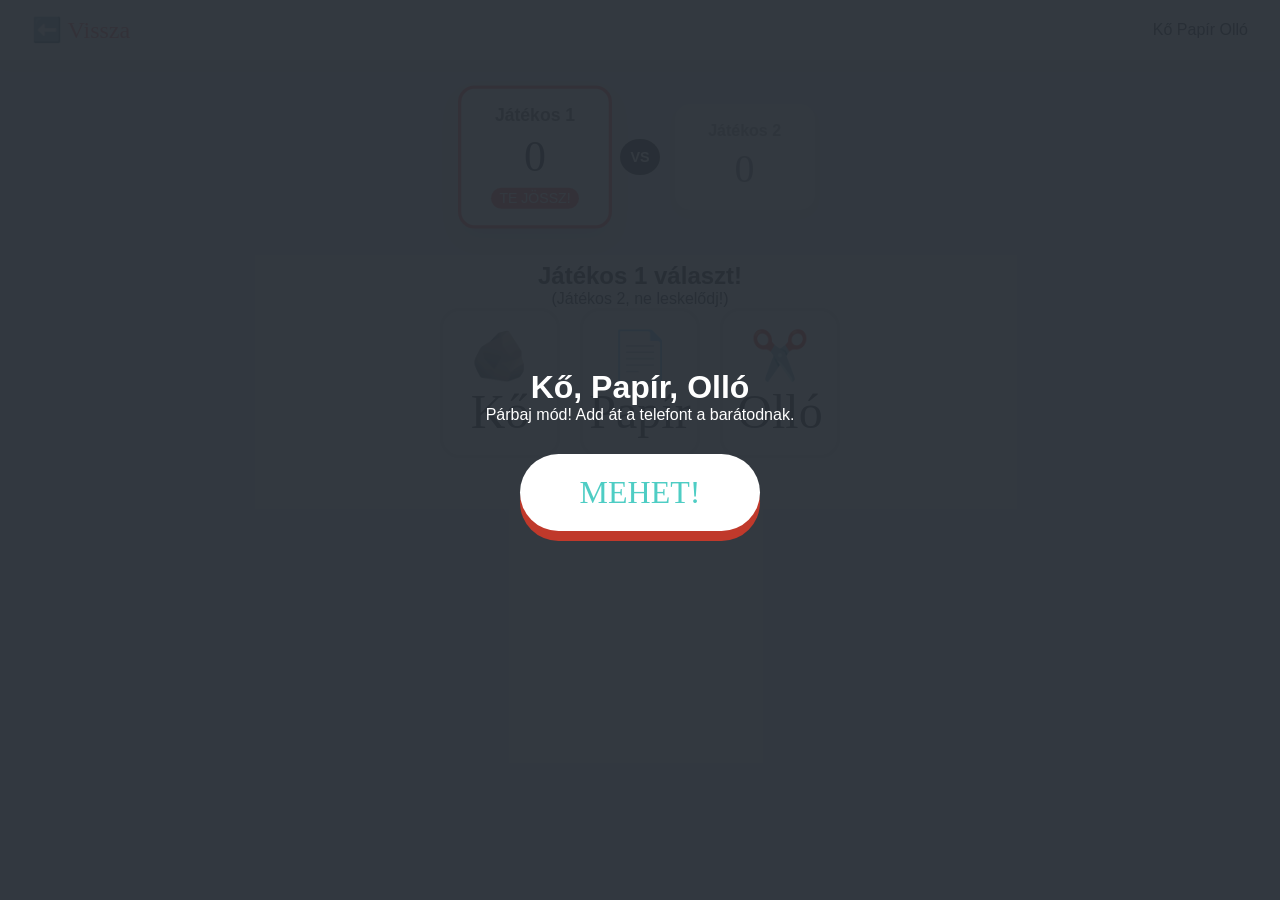
==== game2.html @ 3b240e28 "Add files via upload" ====
<!DOCTYPE html>
<html lang="hu">
<head>
    <meta charset="UTF-8">
    <meta name="viewport" content="width=device-width, initial-scale=1.0">
    <title>Kő, Papír, Olló</title>
    <link rel="stylesheet" href="style.css">
    <link rel="stylesheet" href="game2.css">
</head>
<body>
    <nav class="navbar">
        <div class="logo-container">
            <a href="index.html" style="text-decoration:none; color:inherit;">⬅️ Vissza</a>
        </div>
        <div>Kő Papír Olló</div>
    </nav>

    <div id="startScreen" class="overlay active">
        <div class="overlay-content">
            <h1>Kő, Papír, Olló</h1>
            <p>Párbaj mód! Add át a telefont a barátodnak.</p>
            <button onclick="startGame()" class="big-start-btn" style="color: #4ECDC4; background: white;">MEHET!</button>
        </div>
    </div>

    <div class="arena">
        <div class="score-container">
            <div class="player-card active-turn" id="p1-card">
                <div class="p-name">Játékos 1</div>
                <div class="p-score" id="p1-score">0</div>
                <div class="turn-indicator">TE JÖSSZ!</div>
            </div>
            
            <div class="vs-badge">VS</div>
            
            <div class="player-card" id="p2-card">
                <div class="p-name">Játékos 2</div>
                <div class="p-score" id="p2-score">0</div>
                <div class="turn-indicator">TE JÖSSZ!</div>
            </div>
        </div>

        <div class="game-stage" id="stage">
            <h2 id="instruction">Játékos 1 választ!</h2>
            <p id="sub-instruction" class="sub-text">(Játékos 2, ne leskelődj!)</p>

            <div class="options" id="options-container">
                <div class="option" onclick="makeChoice('rock')">🪨<br>Kő</div>
                <div class="option" onclick="makeChoice('paper')">📄<br>Papír</div>
                <div class="option" onclick="makeChoice('scissors')">✂️<br>Olló</div>
            </div>

            <div class="result-view" id="result-view" style="display: none;">
                <div class="hands">
                    <div class="hand" id="hand1">🤜</div>
                    <div class="hand" id="hand2">🤛</div>
                </div>
                <h2 id="round-result-text">Eredmény...</h2>
                <div class="controls hidden" id="controls">
                    <button class="action-btn" onclick="nextRound()">Következő Kör</button>
                    <button class="action-btn secondary" onclick="endGame()">Vége</button>
                </div>
            </div>
        </div>
    </div>
    
    <div id="interstitial" class="interstitial">
        <h2>Add át a telefont a Játékos 2-nek!</h2>
        <button class="action-btn" onclick="startTurn2()">Mehet!</button>
    </div>

    <script src="game2.js"></script>
</body>
</html>
---- style.css ----
:root {
    --primary: #FF6B6B;
    --secondary: #4ECDC4;
    --accent: #FFE66D;
    --dark: #292f36;
    --light: #f7fff7;
    --font-heading: 'Fredoka One', cursive;
    --font-body: 'Nunito', sans-serif;
}

* { margin: 0; padding: 0; box-sizing: border-box; }

body {
    font-family: var(--font-body);
    background-color: #f0f4f8;
    color: var(--dark);
    display: flex;
    flex-direction: column;
    min-height: 100vh;
}

/* Navigation */
.navbar {
    background: #fff;
    padding: 1rem 2rem;
    display: flex;
    justify-content: space-between;
    align-items: center;
    box-shadow: 0 4px 15px rgba(0,0,0,0.05);
    position: sticky;
    top: 0;
    z-index: 100;
}

.logo-container {
    display: flex;
    align-items: center;
    gap: 10px;
    font-family: var(--font-heading);
    font-size: 1.5rem;
    color: var(--primary);
}

.logo { width: 40px; height: 40px; border-radius: 50%; object-fit: cover; }

.nav-links { list-style: none; display: flex; gap: 2rem; }
.nav-links a { text-decoration: none; color: var(--dark); font-weight: 700; transition: color 0.3s; }
.nav-links a:hover, .nav-links a.active { color: var(--secondary); }

.hamburger { display: none; cursor: pointer; flex-direction: column; gap: 5px; }
.line { width: 25px; height: 3px; background-color: var(--dark); transition: 0.3s; }

/* Content */
.container { flex: 1; max-width: 1200px; margin: 0 auto; padding: 2rem; width: 100%; }
.hero { text-align: center; margin-bottom: 3rem; }
.hero h1 { font-family: var(--font-heading); font-size: 3rem; color: var(--primary); margin-bottom: 0.5rem; }

/* Game Grid */
.game-grid { display: grid; grid-template-columns: repeat(auto-fit, minmax(280px, 1fr)); gap: 2rem; }
.game-card {
    background: #fff; border-radius: 20px; overflow: hidden;
    box-shadow: 0 10px 20px rgba(0,0,0,0.05); transition: transform 0.3s, box-shadow 0.3s;
    cursor: pointer; border: 2px solid transparent;
}
.game-card:hover:not(.locked) {
    transform: translateY(-10px); box-shadow: 0 15px 30px rgba(0,0,0,0.1); border-color: var(--secondary);
}
.card-image {
    height: 180px; display: flex; justify-content: center; align-items: center;
    font-size: 4rem; background-size: cover; background-position: center;
}
.card-content { padding: 1.5rem; text-align: center; }
.card-content h3 { font-family: var(--font-heading); margin-bottom: 0.5rem; font-size: 1.5rem; }
.play-btn {
    margin-top: 1rem; padding: 0.5rem 1.5rem; background: var(--primary); color: #fff;
    border: none; border-radius: 50px; font-weight: 700; cursor: pointer; transition: background 0.3s;
}
.game-card:hover .play-btn { background: var(--secondary); }
.game-card.locked { opacity: 0.7; cursor: default; filter: grayscale(0.5); }

/* Start Screen Overlay (Közös minden játékhoz) */
.overlay {
    position: fixed; top: 0; left: 0; width: 100%; height: 100%;
    background: rgba(41, 47, 54, 0.95); display: none;
    justify-content: center; align-items: center; z-index: 2000; color: white;
}
.overlay.active { display: flex; }
.overlay-content { text-align: center; animation: popIn 0.5s; padding: 20px; }
.big-start-btn {
    padding: 20px 60px; font-size: 2rem; background: var(--primary); color: white;
    border: none; border-radius: 50px; cursor: pointer; font-family: var(--font-heading);
    margin-top: 30px; box-shadow: 0 10px 0 #c0392b; transition: transform 0.1s, box-shadow 0.1s;
}
.big-start-btn:active { transform: translateY(5px); box-shadow: 0 5px 0 #c0392b; }

@keyframes popIn { from { transform: scale(0); } to { transform: scale(1); } }

/* Footer */
footer { text-align: center; padding: 1.5rem; background: #fff; margin-top: auto; }

/* Mobile */
@media (max-width: 768px) {
    .hamburger { display: flex; }
    .nav-links {
        position: absolute; top: 70px; right: 0; height: 0; width: 100%;
        background: #fff; flex-direction: column; align-items: center; gap: 0;
        overflow: hidden; transition: height 0.4s ease; box-shadow: 0 10px 10px rgba(0,0,0,0.05);
    }
    .nav-links.active { height: 250px; }
    .nav-links li { width: 100%; text-align: center; padding: 1rem 0; border-bottom: 1px solid #f0f0f0; }
}
---- game2.css ----
.arena { max-width: 800px; margin: 0 auto; padding: 2rem; text-align: center; }

/* Pontszám Kártyák */
.score-container {
    display: flex; justify-content: center; align-items: center; gap: 15px; margin-bottom: 40px;
}
.player-card {
    background: white; padding: 15px; border-radius: 15px; width: 140px;
    text-align: center; box-shadow: 0 5px 10px rgba(0,0,0,0.05);
    border: 3px solid transparent; opacity: 0.6; transition: all 0.3s;
}
.player-card .p-name { font-weight: bold; color: #666; margin-bottom: 5px; }
.player-card .p-score { font-size: 2.5rem; font-family: var(--font-heading); color: var(--dark); }
.turn-indicator { 
    display: none; font-size: 0.8rem; background: var(--primary); color: white;
    border-radius: 20px; padding: 2px 8px; margin-top: 5px;
}

.player-card.active-turn {
    opacity: 1; transform: scale(1.1); border-color: var(--primary);
    box-shadow: 0 10px 20px rgba(0,0,0,0.1);
}
.player-card.active-turn .turn-indicator { display: inline-block; }
#p2-card.active-turn { border-color: var(--secondary); }
#p2-card.active-turn .turn-indicator { background: var(--secondary); }

.vs-badge {
    background: var(--dark); color: white; font-weight: bold; padding: 10px;
    border-radius: 50%; font-size: 0.9rem; z-index: 2;
}

/* Játék Tér */
.options { display: flex; justify-content: center; gap: 20px; flex-wrap: wrap; }
.option {
    width: 120px; height: 150px; background: white; border: 3px solid #ddd;
    border-radius: 20px; display: flex; flex-direction: column; align-items: center;
    justify-content: center; font-size: 3rem; cursor: pointer; transition: all 0.3s;
    font-family: var(--font-heading);
}
.option:hover { transform: translateY(-10px); border-color: var(--secondary); background: #e8fbf9; }

/* Eredmény */
.result-view { margin-top: 50px; }
.hands { display: flex; justify-content: center; gap: 50px; font-size: 6rem; margin-bottom: 30px; }
.hand { transition: transform 0.2s; }
.shake { animation: shakeHand 0.5s infinite; }

@keyframes shakeHand {
    0% { transform: translateY(0) rotate(0); }
    25% { transform: translateY(-20px) rotate(-10deg); }
    50% { transform: translateY(0) rotate(0); }
    75% { transform: translateY(-20px) rotate(10deg); }
    100% { transform: translateY(0) rotate(0); }
}

.controls { margin-top: 20px; opacity: 0; transition: opacity 0.5s; }
.controls.visible { opacity: 1; }
.action-btn {
    padding: 15px 30px; font-size: 1.2rem; background: var(--primary); color: white;
    border: none; border-radius: 50px; cursor: pointer; font-family: var(--font-heading); margin: 10px;
}
.action-btn.secondary { background: #95a5a6; }

/* Köztes képernyő */
.interstitial {
    position: fixed; top: 0; left: 0; width: 100%; height: 100%;
    background: var(--secondary); display: none;
    flex-direction: column; justify-content: center; align-items: center;
    color: white; z-index: 200;
}
.interstitial h2 { font-size: 2rem; margin-bottom: 20px; text-align: center; font-family: var(--font-heading); }
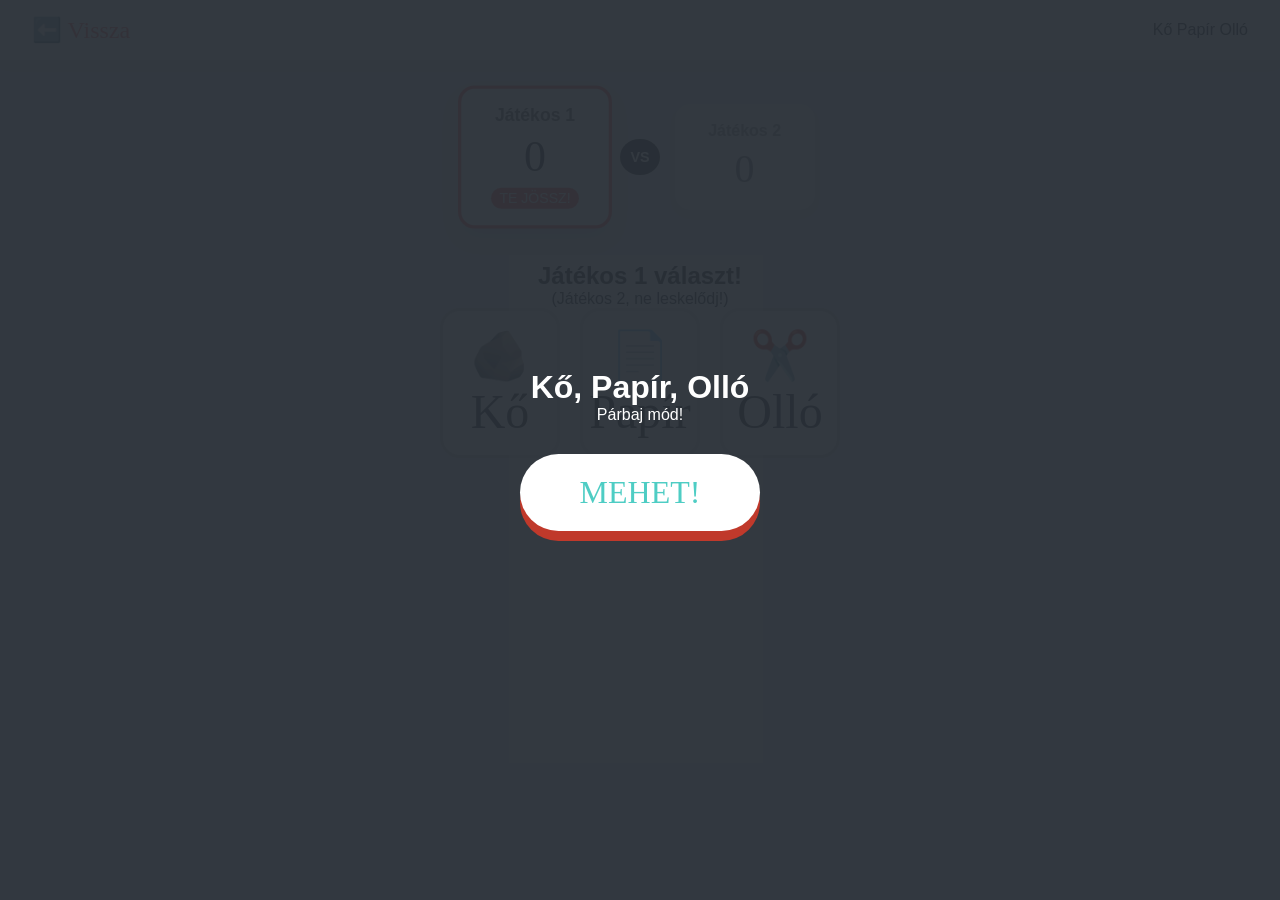
==== commit 78900acf: "Add files via upload" ====
--- a/game2.html
+++ b/game2.html
@@ -18,7 +18,7 @@
     <div id="startScreen" class="overlay active">
         <div class="overlay-content">
             <h1>Kő, Papír, Olló</h1>
-            <p>Párbaj mód! Add át a telefont a barátodnak.</p>
+            <p>Párbaj mód!</p>
             <button onclick="startGame()" class="big-start-btn" style="color: #4ECDC4; background: white;">MEHET!</button>
         </div>
     </div>
@@ -65,7 +65,7 @@
     </div>
     
     <div id="interstitial" class="interstitial">
-        <h2>Add át a telefont a Játékos 2-nek!</h2>
+        <h2>Fordulj el és add át a lehetőséget a barátodnak.</h2>
         <button class="action-btn" onclick="startTurn2()">Mehet!</button>
     </div>
 
--- a/style.css
+++ b/style.css
@@ -41,7 +41,7 @@
     color: var(--primary);
 }
 
-.logo { width: 40px; height: 40px; border-radius: 50%; object-fit: cover; }
+.logo { width: 60px; height: 60px; border-radius: 50%; object-fit: cover; }
 
 .nav-links { list-style: none; display: flex; gap: 2rem; }
 .nav-links a { text-decoration: none; color: var(--dark); font-weight: 700; transition: color 0.3s; }
